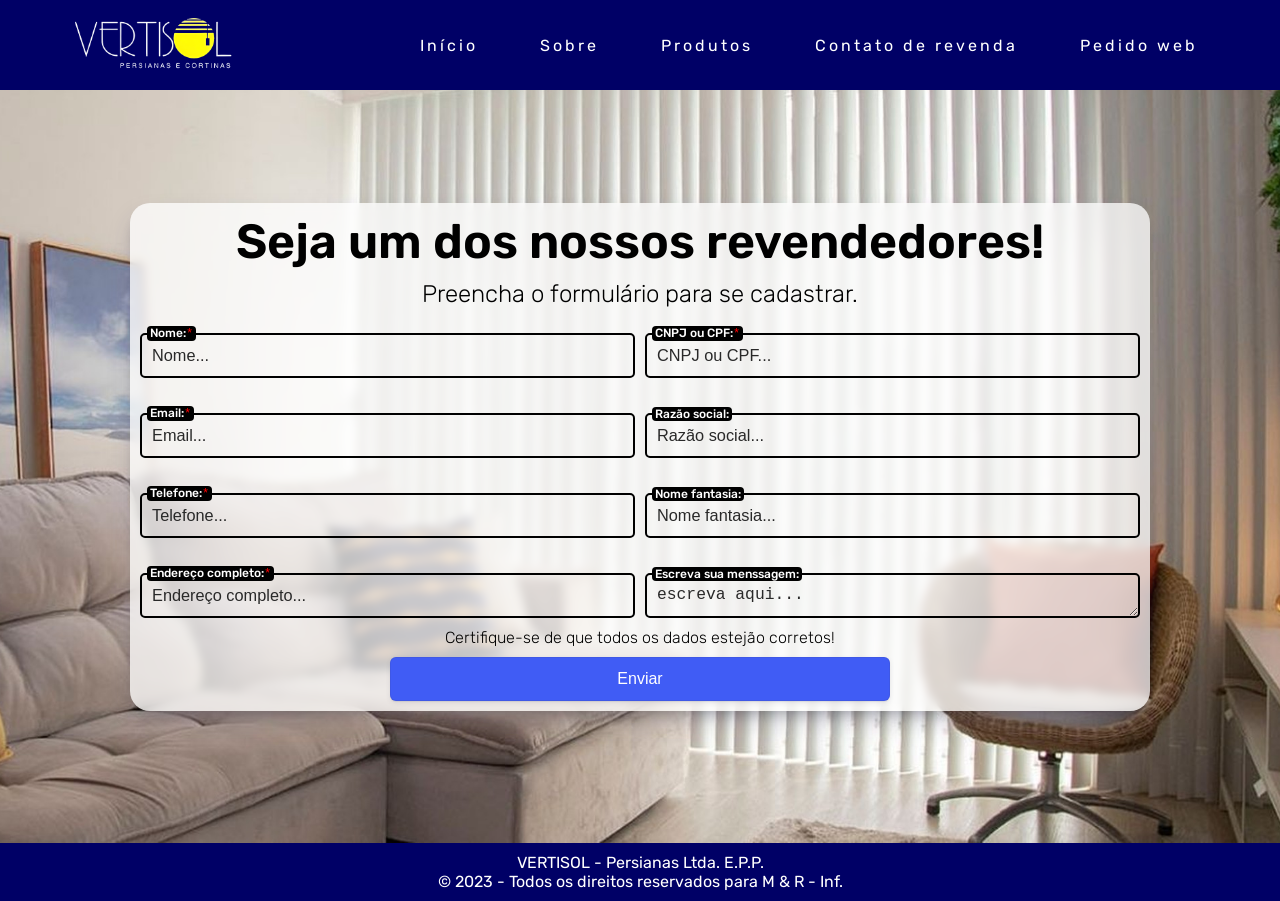
==== assets/paginas/cntt-reved.html @ 6d949884 "5.1.5 logo da nav voltando para a home" ====
<!DOCTYPE html>
<html lang="pt-br">
<head>
    <meta charset="UTF-8">
    <meta name="viewport" content="width=device-width, initial-scale=1.0">
    <meta name="description" content="site de revenda de corinas e percianas">
    <meta name="keywords" content="cortinas, percianas, tela mosqueteiras">
    <title>Vertisol Persianas e Cortinas.</title>
    <link rel="shortcut icon" href="../../imagens.vt/logo-vertisol.icon.png" type="image/x-icon">
    <link rel="stylesheet" href="https://cdn.positus.global/production/resources/robbu/whatsapp-button/whatsapp-button.css">
    <link rel="stylesheet" href="../CSS-e-JS/style.css">
</head>
<body>
  <header>
      <nav>
        <a class="logo" href="../../index.html"><img src="../../imagens.vt/logo-vertisol(250px).png" alt="Logo"></a>
        <div class="mobile-menu">
          <div class="line1"></div>
          <div class="line2"></div>
          <div class="line3"></div>
        </div>
        <ul class="nav-list">
          <li><a href="../../index.html">Início</a></li>
          <li><a href="sobre.html">Sobre</a></li>
          <li><a href="produtos.html">Produtos</a></li>
          <li><a href="#">Contato de revenda</a></li>
          <li><a href="http://pedidoweb.mrinf.com.br" target="_blank">Pedido web</a></li>
        </ul>
      </nav>
  </header>
  <main id="main-bg-cntt-reved">
    <div class="card-cntt-reved">
      <h3 class="h3-form-cntt-reved">Seja um dos nossos revendedores!</h3>
      <p class="p-cntt-reved1">Preencha o formulário para se cadastrar.</p>
      <form class="form-cntt-reved-direita">
        <div class="coolinput-cntt-reved">
          <label for="input" class="text-cntt-reved">Nome:<samp class="asteristico-obrigatorio">*</samp></label>
          <input type="text" placeholder="Nome..." name="input" class="input-form-cntt-reved" required>
        </div>
        <div class="coolinput-cntt-reved">
          <label for="input" class="text-cntt-reved">Email:<samp class="asteristico-obrigatorio">*</samp></label>
          <input type="email" placeholder="Email..." name="input" class="input-form-cntt-reved" required>
        </div>
        <div class="coolinput-cntt-reved">
          <label for="telefoneInput" class="text-cntt-reved">Telefone:<samp class="asteristico-obrigatorio">*</samp></label>
          <input type="tel" placeholder="Telefone..." name="input" class="input-form-cntt-reved" required id="telefoneInput" oninput="formatarTelefone(this)">
        </div>
        <div class="coolinput-cntt-reved">
          <label for="input" class="text-cntt-reved">Endereço completo:<samp class="asteristico-obrigatorio">*</samp></label>
          <input type="text" placeholder="Endereço completo..." name="input" class="input-form-cntt-reved" required>
        </div>
      </form>
      <form class="form-cntt-reved-esquerda">
        <div class="coolinput-cntt-reved">
          <label for="cnpjCpfInput" class="text-cntt-reved">CNPJ ou CPF:<samp class="asteristico-obrigatorio">*</samp></label>
          <input type="text" placeholder="CNPJ ou CPF..." name="input" class="input-form-cntt-reved" required id="cnpjCpfInput" oninput="formatarCnpjCpf(this)">
        </div>
        <div class="coolinput-cntt-reved">
          <label for="input" class="text-cntt-reved">Razão social:</label>
          <input type="text" placeholder="Razão social..." name="input" class="input-form-cntt-reved">
        </div>
        <div class="coolinput-cntt-reved">
          <label for="input" class="text-cntt-reved">Nome fantasia:</label>
          <input type="text" placeholder="Nome fantasia..." name="input" class="input-form-cntt-reved">
        </div>
        <div class="coolinput-cntt-reved">
          <label for="input" class="text-cntt-reved">Escreva sua menssagem:</label>
          <textarea name="textarea" id="input-textarea-form-contato" class="input-textarea-form-cntt-reved" placeholder="escreva aqui..."></textarea>
        </div>
      </form>
      <p id="chamada-de-atencao" class="p-cntt-reved2">Certifique-se de que todos os dados estejão corretos! </p>
      <button class="btn-form-cntt-reved" type="submit">Enviar</button>
    </div>
  </main>
  <footer>
      <section class="informaçoes">
      <p>
          VERTISOL - Persianas Ltda. E.P.P.<br>
          © 2023 - Todos os direitos reservados para M & R - Inf.
      </p>
      </section>
  </footer>

  <script src="../CSS-e-JS/cntt-reved.js"></script>
  <script src="../CSS-e-JS/script-geral.js"></script>
</body>
</html>
---- assets/CSS-e-JS/style.css ----
@import url('https://fonts.googleapis.com/css2?family=Rubik:ital,wght@0,300;0,400;0,500;0,600;0,700;0,800;0,900;1,300;1,400;1,500;1,600;1,700;1,800;1,900&display=swap');

:root{
    --cor-ptincipal: #000066;
    --cor-subcor: #0000bd;
    --cor-secundaria: #ffff00;
    --cor-branco: #ffffff;
    --cor-preto: #000000;

    --box-shadow1: #64646f33 0px 7px 29px 0px;
    --box-shadow2: #32325d40 0px 13px 27px -5px, #0000004d 0px 8px 16px -8px;
    --box-shadow3: #00000030 0px 10px 20px, #0000003b 0px 6px 6px;

    --font-principal: 'Rubik', sans-serif;
}

*{
    margin: 0;
    padding: 0;
}

body{
    font-family: var(--font-principal);
    background-color: #f0f0f0;
}

input[type=number]::-webkit-inner-spin-button, input[type=number]::-webkit-outer-spin-button {
    -webkit-appearance: none;
}

.asteristico-obrigatorio{
    color: red;
    font-size: 0.75rem;
}

main{
    width: 100%;
    box-sizing: border-box;
}

header{
 position: fixed;
 top:0;
 z-index: 3;
 width: 100%;
 
}

.nav-list>li>a {
color: var(--cor-branco);
text-decoration: none;
transition: 0.3s;
padding: 15px;
}

.nav-list>li>a:hover {
opacity: 0.7;
text-decoration: underline;
}

.logo>img {
 width: 170px;
}

nav {
display: flex;
justify-content: space-around;
align-items: center;
background: var(--cor-ptincipal);
height: 10vh;
}

.nav-list {
list-style: none;
display: flex;
}

.nav-list li {
letter-spacing: 3px;
margin-left: 32px;
text-align: center;
}

.mobile-menu {
display: none;
cursor: pointer;
}

.mobile-menu div {
width: 32px;
height: 2px;
background: var(--cor-branco);
margin: 8px;
transition: 0.3s;
}

/*index-inicio*/

.slider {
    position: relative;
    width: 100%;
    height: 100vh;
    overflow: hidden;
}

.slide {
    position: absolute;
    top: 0;
    left: 0;
    width: 100%;
    height: 100%;
    display: none;
    animation: fade 1s ease-in-out;
}

.slide img {
    width: 100%;
    height: 100%;
    object-fit: cover;
}

.title {
    position: absolute;
    top: 50%;
    left: 50%;
    transform: translate(-50%, -50%);
    color: var(--cor-branco);
    font-size: 36px; /* Altere o valor para ajustar o tamanho dos títulos */
    font-weight: 400;
    text-align: center;
    text-shadow: 1px 2px 6px rgba(0, 0, 0, 0.89);
    opacity: 0;
    animation: fade 1s ease-in-out forwards;
    animation-delay: 0.5s;
}

@keyframes fade {
    0% {
        opacity: 0;
    }
    100% {
        opacity: 1;
    }
}

.prev, .next {
    position: absolute;
    top: 50%;
    transform: translateY(-50%);
    background: transparent;
    border: none;
    color: var(--cor-branco);
    font-size: 24px;
    cursor: pointer;
    z-index: 2;
}

.prev {
    left: 20px;
}

.next {
    right: 20px;
}


.quem-nos-somos{
    padding: 40px;
}

.quem-nos-somos>h1{
    text-align: center;
    color: var(--cor-ptincipal);
    font-size: 2rem;
    margin-bottom: 20px;
}

.quem-nos-somos>hr{
    text-align: center;
    width: 200px;
    margin: auto;
    border: 2px solid var(--cor-secundaria) ;
    margin-bottom: 20px;
}

.quem-nos-somos>p{
    max-width: 800px;
    margin: auto;
    text-align: center;
    font-size: 1.2em;
    line-height: 1.5em;
}

.seção-nossos-trabalhos{
    background-image: linear-gradient(45deg ,var(--cor-subcor) ,var(--cor-ptincipal));
    padding: 40px;
}

.seção-nossos-trabalhos>h1{
    text-align: center;
    color: var(--cor-secundaria);
    font-size: 2rem;
    margin-bottom: 20px;
}

.seção-nossos-trabalhos>hr{
    width: 200px;
    margin: auto;
    border: 2px solid var(--cor-branco);
    margin-bottom: 20px;
}

.nossos-trabalhos{  
    margin: auto;
    display: grid;
    grid-template-columns: 1fr 1fr 1fr;
    grid-template-rows: repeat(2, auto);
    gap: 20px;
    grid-auto-flow: row;
    grid-template-areas:
      "img1 img2 img3"
      "img4 img5 img6";
  }
  
  .img1 { grid-area: img1; }
  
  .img2 { grid-area: img2; }
  
  .img3 { grid-area: img3; }
  
  .img4 { grid-area: img4; }
  
  .img5 { grid-area: img5; }
  
  .img6 { grid-area: img6; }
  
.nossos-trabalhos>div>img{
    width: 100%;
    border-radius: 20px;
    box-shadow: var(--box-shadow2)
}

.chamando-para-ser-revendedor{
    background-color: #dddddd;
    display: flex;
    padding: 40px;
    justify-content: space-between;
}

.div-chamando-para-ser-revendedor{
    margin-bottom: 20px;
}

.div-chamando-para-ser-revendedor>h2{
    font-size: 2.5rem;
}

.div-chamando-para-ser-revendedor>p{
    font-size: 1.3rem;
}

.chamando-para-ser-revendedor>a{
    text-align: center;
    background-image: linear-gradient(to top, var(--cor-ptincipal), var(--cor-subcor));
    color: var(--cor-branco);
    text-decoration: none;
    padding: 20px 30px;
    border-radius: 10px;
    font-size: 1.2rem;
    margin: auto;
    width: 180px;
    box-shadow: var(--box-shadow2);
    transition: all 0.8s ease-out;
}

.chamando-para-ser-revendedor>a:hover{
    background-image: linear-gradient(to top,var(--cor-subcor), var(--cor-subcor));
    box-shadow: 0 0 50px 10px #48abe0;
    transform: scale(1.05);
}

.depoimentos-clientes{
    padding: 40px;
}

.depoimentos-clientes>h1{
    text-align: center;
    color: var(--cor-ptincipal);
    font-size: 2rem;
    margin-bottom: 20px;
}

.depoimentos-clientes>hr{
    text-align: center;
    width: 200px;
    margin: auto;
    border: 2px solid var(--cor-secundaria) ;
    margin-bottom: 20px;
}

.depoimentos{
    display: flex;
    flex-wrap: wrap;
    justify-content: space-around;
    align-items: center;

}

.card-depoimentos{
    max-width: 600px;
    height: 300px;
    padding: 20px;
    display: flex;
    flex-direction: column;
    align-items: center;
    justify-content: center;
    border-radius: 20px;
    box-shadow: var(--box-shadow3);
    position: relative;
    margin: 20px 10px;
    background-color: var(--cor-branco);
    color: var(--cor-preto);
}

.img-perfil{
    width: 20%;
    margin-bottom: 20px;
    border-radius: 50%;
}

.aspas-baixo{
    display: block;
    width: 80px;
    position: absolute;
    top: 70px;
    left: 60px;
}

.aspas-cima{
    display: block;
    width: 80px;
    position: absolute;
    bottom: 30px;
    right: 60px;
}

.card-depoimentos>p{
    text-align: justify;
    max-width: 70%;
    margin-bottom: 20px;
}


.card-depoimentos>h5{
    font-size: 1.5rem;
}

.entre-em-contato{
    background-color: #dddddd;
    padding: 40px;
    box-sizing: border-box;
}

.entre-em-contato>h3{
 color: var(--cor-preto);
 font-size: 2.5rem;
 margin-bottom: 5px;
 font-weight: 700;
}
.entre-em-contato>p{
    font-size: 1.3rem;
    margin-bottom: 10px;
}

.form-card-contato-conteiner{  
    display: grid;
    grid-template-columns: 1fr 2fr;
    grid-template-rows: auto;
    gap: 2px 10px;
    grid-auto-flow: row;
    grid-template-areas:
      "formulario-de-contato aside-cards-contatos";
}
  
  .formulario-de-contato { grid-area: formulario-de-contato; }
  
  .aside-cards-contatos { grid-area: aside-cards-contatos; }
  
.coolinput {
    display: flex;
    flex-direction: column;
    width: 100%;
    max-width: 500px;

}

.text {
    font-size: 0.75rem;
    color: var(--cor-preto);
    font-weight: 700;
    position: relative;
    top: 0.5rem;
    margin: 0 0 0 7px;
    padding: 0 3px;
    background: #dddddd;
    width: fit-content;
}

.input-form-contato {
    padding: 10px;
    font-size: 0.75rem;
    border: 2px solid var(--cor-preto);
    border-radius: 5px;
    background: transparent;
    font-size: 1.09rem;
    outline: none;
}

.input-form-contato::placeholder{
    color: rgb(41, 41, 41);
    font-size: 1.02rem;
}

.input-textarea-form-contato{
    padding: 10px;
    font-size: 0.75rem;
    border: 2px solid var(--cor-preto);
    border-radius: 5px;
    background: transparent;
    font-size: 1.09rem;
    resize: vertical;
    min-height: 100px;
    outline: none;
    
}

.input-textarea-form-contato::placeholder{
    color: rgb(41, 41, 41);
    font-size: 1.02rem;
}

@media screen and (max-width: 1381px) {
    .input-textarea-form-contato{
        min-height: 280px;
    }
}

.btn-form-contato{
    background-color: #405cf5;
    border-radius: 6px;
    box-shadow: rgba(50, 50, 93, .1) 0 0 0 1px inset,rgba(50, 50, 93, .1) 0 2px 5px 0,rgba(0, 0, 0, .07) 0 1px 1px 0;
    box-sizing: border-box;
    color: #fff;
    cursor: pointer;
    font-size: 100%;
    height: 44px;
    outline: none;
    text-align: center;
    padding: 0px 20px;
    margin-top: 10px;
    width: 100%;
    max-width: 500px;
    border: none;
}

.btn-form-contato:hover {
    box-shadow: rgba(50, 50, 93, .1) 0 0 0 1px inset, rgba(50, 50, 93, .2) 0 6px 15px 0, rgba(0, 0, 0, .1) 0 2px 2px 0, rgba(50, 151, 211, .3) 0 0 0 4px;
    background-color: #384fd0;
}

.aside-cards-contatos{
    display: flex;
    align-items: center;
    justify-content: space-evenly;
    flex-wrap: wrap;
}

.aside-cards-contatos>a{
    color: var(--cor-preto);
    text-decoration: none;
}

.cards-contatos{
    background-color: var(--cor-branco);
    height: 230px;
    border-radius: 20px;
    padding: 20px;
    box-sizing: border-box;
    display: flex;
    flex-direction: column;
    align-items: center;
    width: 273px;
    margin: 5px;
    box-shadow: var(--box-shadow1);
}

.bi-envelope-at, .bi-telephone, .bi-geo-alt{
    font-size: 2.5rem;
    margin: 50px 0px 20px;
}

.cards-contatos>p{
    text-align: center;
}


/*index-fim*/

/*pagina sobre nós-inicio*/

.cabecalho-sobre-nos{
    background-color: var(--cor-subcor);
    width: 100%;
    height: 80px;
    padding-top: 80px;
    text-align: center;
}

.cabecalho-sobre-nos>h2{
    font-size: 2rem;
    color: var(--cor-secundaria);
    margin: 10px 0px;
}

.cabecalho-sobre-nos>hr{
    width: 150px;
    margin: auto;
    border: 2px solid var(--cor-branco);
}

.sec-sobre-nos>img{
    max-width: 70%;
    margin: auto;
    border-radius: 20px;
    box-shadow: var(--box-shadow1);
}

.sec-sobre-nos>div>h3{
    color: var(--cor-ptincipal);
    font-size: 2rem;
    align-items: center;
}

.sec-sobre-nos>div>hr{
    text-align: center;
    width: 200px;
    margin: auto;
    border: 2px solid var(--cor-secundaria);
    margin: 20px;
}

.texs-pag-sobre-nos{
    display: flex;
    flex-direction: column;
    align-items: center;
    justify-content: center;
}

.texs-pag-sobre-nos>p{
    text-align: justify;
    text-indent: 1.5rem;
    line-height: 2rem;
    max-width: 1000px;
}

.sec-sobre-nos {  
    padding: 40px;
    display: grid;
    grid-template-columns: 1fr 1fr;
    grid-template-rows: repeat(3, auto);
    gap: 100px 10px;
    grid-auto-flow: row;
    grid-template-areas:
      "texts-missao imgs-missao"
      "imgs-valores texts-valores"
      "texts-hist-empresa texts-hist-empresa";
  }
  
  .texts-missao { grid-area: texts-missao; }
  
  .imgs-missao { grid-area: imgs-missao; }
  
  .imgs-valores { grid-area: imgs-valores; }
  
  .texts-valores { grid-area: texts-valores; }
  
  .texts-hist-empresa { grid-area: texts-hist-empresa; }
  
/*pagina sobre nós-fim*/

/*pagina produtos-inicio*/

.cabecalho-produtos{
    background-color: transparent;
    width: 100%;
    height: 80px;
    padding-top: 80px;
    text-align: center;
}

.cabecalho-produtos>h2{
    font-size: 2rem;
    color: var(--cor-ptincipal);
    margin: 10px 0px;
}

.cabecalho-produtos>hr{
    width: 150px;
    margin: auto;
    border: 2px solid var(--cor-secundaria);
}

.materiais-produtos{
    box-sizing: border-box; 
    margin-bottom: 100px;
    box-sizing: border-box;
    padding: 0px 40px;
    display: grid;
    grid-template-columns: 1fr 1fr 1fr;
    grid-template-rows: 1fr 1fr 1fr;
    grid-auto-rows: 1fr;
    gap: 70px 10%;
    grid-auto-flow: row;
    grid-template-areas:
      "prod1 prod2 prod3"
      "prod4 prod5 prod6"
      "prod7 prod8 prod9";
  }
  
  .prod1 { grid-area: prod1; }
  
  .prod2 { grid-area: prod2; }
  
  .prod3 { grid-area: prod3; }
  
  .prod4 { grid-area: prod4; }
  
  .prod5 { grid-area: prod5; }
  
  .prod6 { grid-area: prod6; }
  
  .prod7 { grid-area: prod7; }
  
  .prod8 { grid-area: prod8; }
  
  .prod9 { grid-area: prod9; }

  .card-produto{
    text-align: center;
    box-sizing: border-box;
    padding: 10px 5px;
  }

  .card-produto:hover{
    background-color: var(--cor-branco);
    border-radius: 10px;
    box-shadow: var(--box-shadow1);
  }
  
  .card-produto>h3{
    margin-bottom: 5px;
    font-size: 1.2rem;
    font-weight: 500;
  }
  
  .card-produto>img{
    width: 90%;
    border-radius: 20px;
    box-shadow: var(--box-shadow1);
    margin-bottom: 20px;
  }

  .card-produto>p{
    text-align: justify;
    min-height: 190px;
    margin-bottom: 10px;
    line-height: 1.3rem;
    width: 90%;
    margin: auto;
  }

  .btn-vermais-produtos{
    text-decoration: none;
    color: var(--cor-branco);
    background-color: var(--cor-ptincipal);
    padding: 10px;
    border-radius: 99px;
    border: 3px solid var(--cor-ptincipal);
    display: block;
    max-width: 200px;
    margin:  10px auto 0px;
    font-weight: 700;
  }

  .btn-vermais-produtos:hover{
    background-color: transparent;
    color: var(--cor-ptincipal);
  }
  


/*pagina produtos-fim*/

/*pagina contato para revenda-inicio*/

#main-bg-cntt-reved{
    background-color: var(--cor-subcor);
    min-height: 93.7vh;
    display: flex;
    align-items: center;
    justify-content: center;
    padding: 71px 0px 0px;
    background-image: url(../../imagens.vt/fundo-para-conato-de-revenda.jpeg);
    background-size: cover;
    background-repeat: no-repeat;
    background-position: center center;
}

.card-cntt-reved {
    width: 100%;
    max-width: 1000px;
    border-radius: 20px;
    padding: 10px;
    box-shadow: var(--box-shadow2);
    background-color: #ffffffbf;
    backdrop-filter: blur( 5px );
    margin: 40px 10px;
    
    display: grid; 
    grid-auto-rows: 1fr; 
    grid-template-columns: 1fr 1fr; 
    grid-template-rows: repeat(5, auto); 
    gap: 10px 10px; 
    grid-template-areas: 
      "h3-form-cntt-reved h3-form-cntt-reved"
      "p-cntt-reved1 p-cntt-reved1"
      "form-cntt-reved-direita form-cntt-reved-esquerda"
      "p-cntt-reved2 p-cntt-reved2"
      "btn-form-cntt-reved btn-form-cntt-reved"; 
  }
  .h3-form-cntt-reved { grid-area: h3-form-cntt-reved; }
  .p-cntt-reved1 { grid-area: p-cntt-reved1; }
  .form-cntt-reved-direita { grid-area: form-cntt-reved-direita; }
  .form-cntt-reved-esquerda { grid-area: form-cntt-reved-esquerda; }
  .p-cntt-reved2 { grid-area: p-cntt-reved2; }
  .btn-form-cntt-reved { grid-area: btn-form-cntt-reved; }

.card-cntt-reved>h3{
    font-size: 3rem;
    font-weight: 600;
    text-align: center;
    
}

.card-cntt-reved>p{
    text-align: center;
    font-size: 1.5rem;
    font-weight: 300;
}

#chamada-de-atencao{
    font-size: 1rem;
}



.form-cntt-reved-direita, .form-cntt-reved-esquerda{
    width: 100%;
    min-width: 320px;
    height: 300px;
    display: flex;
    flex-direction: column;
    justify-content: space-between;
}

.coolinput-cntt-reved{
    display: flex;
    flex-direction: column;
    width: 100%;
}

.text-cntt-reved {
    font-size: 0.75rem;
    color: var(--cor-branco);
    font-weight: 500;
    position: relative;
    top: 0.5rem;
    margin: 0 0 0 7px;
    padding: 0 3px;
    width: fit-content;
    border-radius: 4px;
    background-color: var(--cor-preto);
}

.input-form-cntt-reved {
    padding: 10px;
    font-size: 0.75rem;
    border: 2px solid var(--cor-preto);
    border-radius: 5px;
    background: transparent;
    font-size: 1.09rem;
    outline: none;
}

.input-form-cntt-reved::placeholder{
    color: rgb(41, 41, 41);
    font-size: 1.02rem;
}

.input-textarea-form-cntt-reved{
    padding: 10px;
    font-size: 0.75rem;
    border: 2px solid var(--cor-preto);
    border-radius: 5px;
    background: transparent;
    font-size: 1.09rem;
    resize: vertical;
    min-height: 20.80px;
    max-height: 20.80px;
    outline: none;
    
}

.input-textarea-form-cntt-reved::placeholder{
    color: rgb(41, 41, 41);
    font-size: 1.02rem;
    font-family: 'Courier New', Courier, monospace;
}

.btn-form-cntt-reved{
    background-color: #405cf5;
    border-radius: 6px;
    box-shadow: rgba(50, 50, 93, .1) 0 0 0 1px inset,rgba(50, 50, 93, .1) 0 2px 5px 0,rgba(0, 0, 0, .07) 0 1px 1px 0;
    box-sizing: border-box;
    color: #fff;
    cursor: pointer;
    font-size: 100%;
    height: 44px;
    outline: none;
    text-align: center;
    width: 100%;
    max-width: 500px;
    border: none;
    margin: auto;
}

.btn-form-cntt-reved:hover {
    box-shadow: rgba(50, 50, 93, .1) 0 0 0 1px inset, rgba(50, 50, 93, .2) 0 6px 15px 0, rgba(0, 0, 0, .1) 0 2px 2px 0, rgba(50, 151, 211, .3) 0 0 0 4px;
    background-color: #384fd0;
}

/*pagina contato para revenda-fim*/

/*pagina de informações dos produtos-inicio*/

.fotosGaleria{
    width: 100%;
    height: 250px;
    background-color: transparent;
    transition: all .3s ease;
    cursor: pointer;
    border-radius: 5px;
    box-shadow: var(--box-shadow3);
    overflow: hidden;
    display: flex;
    align-items: center;
    justify-content: center;
}

.imgGaleria{
    height: 100%;
    width: 100%;

}

.fotosGaleria:hover{
    transform: scale(1.05);
}

.galeria { 
    box-sizing: border-box;
    padding: 50px;
    margin-top:80px; 
    width: 100%;

    place-items: center;

    display: grid;
    grid-template-columns: 1fr 1fr 1fr;
    grid-template-rows: 1fr 1fr;
    gap: 20px;
    grid-auto-flow: row;
    grid-template-areas:
      "foto1galeria foto2galeria foto3galeria"
      "foto4galeria foto5galeria foto6galeria";
  }
  
  .foto1galeria { 
    grid-area: foto1galeria;
    }
  
  .foto2galeria { 
    grid-area: foto2galeria; 
    }
  
  .foto3galeria { 
    grid-area: foto3galeria;
    }
  
  .foto4galeria { 
    grid-area: foto4galeria; 
    }
  
  .foto5galeria { 
    grid-area: foto5galeria;
    }
  
  .foto6galeria { 
    grid-area: foto6galeria; 
    }
  


  .infoProdutos{
    width: 100%;
    box-sizing: border-box;
    padding: 0px 50px 50px 50px;
  }

  .infoProdutos>h2{
    text-align: center;
    font-size: 2rem;
    color: var(--cor-ptincipal);
    margin: 10px 0px;
  }

  .infoProdutos>hr{
    margin: 20px auto 20px;
    width: 150px;
    border: 2px solid var(--cor-secundaria);
  }

  .infoProdutos>p{
    text-align: justify;
  }

  .modal {
    display: none;
    position: fixed;
    box-sizing: border-box;
    padding: 130px 30px;
    z-index: 1;
    top: 0;
    left: 0;
    width: 100%;
    height: 100%;
    background-color: rgba(0, 0, 0, 0.9);
    align-items: center;
    justify-content: center;
}

.modal-content {
    max-width: 100%;
    max-height: 100%;
    margin: 0px auto;
    display: block;
}

.close {
    position: absolute;
    top: 100px;
    right: 20px;
    font-size: 30px;
    color: #fff;
    cursor: pointer;
}

/*pagina de informações dos produtos-fim*/

footer{
    width: 100%;
    background-color: var(--cor-ptincipal);
    padding: 10px;
    box-sizing: border-box;

}

.informaçoes>p{
    text-align: center;
    color: var(--cor-branco);
}

.informaçoes>p>a{
    color: var(--cor-branco);
    text-decoration: none;
}

.informaçoes>p>a:hover{
    text-decoration: underline;
}

.rwb-tooltip{
    background-color: var(--cor-branco);
}

.btn-zap{
    opacity: .5;
}

.btn-zap:hover{
    opacity: 1;
}


@media screen and (max-width: 1090px) {
    
    
    body {
        overflow-x: hidden;
    }
    .nav-list {
        position: absolute;
        top: 8vh;
        right: 0;
        width: 50vw;
        height: 92vh;
        background: #000066d4;
        flex-direction: column;
        align-items: center;
        transform: translateX(100%);
        transition: transform 0.3s ease-in;
    }

    .nav-list li {
        margin-left: 0;
        margin-bottom: 60px;
        margin-top: 30px;
        opacity: 0;
    }

    .mobile-menu {
        display: block;
    }

    .nav-list.active {
        transform: translateX(0);
    }

    .nossos-trabalhos{  
        grid-template-columns: 1fr 1fr;
        grid-template-rows: repeat(3, auto);
        gap: 15px 15px;
        grid-template-areas:
        "img1 img2" 
        "img3 img4" 
        "img5 img6";
    }

    .sec-sobre-nos>img{
        max-width: 100%;
        margin: auto;
        border-radius: 20px;
    }
    
    .form-card-contato-conteiner{  
        display: grid;
        grid-template-columns: 1fr;
        grid-template-rows: auto;
        gap: 20px 10px;
        grid-auto-flow: row;
        grid-template-areas:
          "formulario-de-contato" 
          "aside-cards-contatos";
      }

      .formulario-de-contato{
        margin: auto;
        width: 100%;
        max-width: 520px;
        display: flex;
        flex-direction: column;
        align-items: center;
        justify-content: center;
      }

      .input-textarea-form-contato{
        min-height: 100px;
    }

}

@media screen and (max-width: 700px) {
    
    .nossos-trabalhos>div>img{
        border-radius: 10px;
    }
    
    .chamando-para-ser-revendedor{
        flex-direction: column;
    }
    
    .aspas-baixo{
        width: 40px;
        top: 30px;
        left: 20px;
    }
    
    .aspas-cima{
        width: 40px;
        bottom: 30px;
        right: 20px;
    }

    .cards-contatos{
        height: auto;
        width: 280px;
        
    }
    
    .bi-envelope-at, .bi-telephone, .bi-geo-alt{
        font-size: 2.5rem;
        margin: 0px 0px 20px;
    }

    .cabecalho-sobre-nos, .cabecalho-produtos{
        padding-top: 90px;
    }

    .sec-sobre-nos {  
        grid-template-columns: 1fr;
        grid-template-rows: repeat(5, auto);
        gap: 50px 0px;
        grid-template-areas:
          "texts-missao" 
          "imgs-missao"
          "texts-valores"
          "imgs-valores"
          "texts-hist-empresa";
    }

    .texs-pag-sobre-nos>p{
        line-height: 1.5rem;
    }

    .materiais-produtos{
        padding: 0px 35px;
        grid-template-columns: 1fr;
        grid-template-rows: repeat(9, auto);
        gap: 70px 10px;
        grid-template-areas:
          "prod1" 
          "prod2" 
          "prod3"
          "prod4" 
          "prod5" 
          "prod6"
          "prod7" 
          "prod8" 
          "prod9";
    }
    
      .card-produto>p{
        width: 100%;
      }
    
    #main-bg-cntt-reved{
        height: fit-content;
    }

    .card-cntt-reved {    
        display: grid; 
        grid-template-columns: 1fr; 
        grid-template-rows: repeat(6, auto); 
        gap: 10px 10px; 
        grid-template-areas: 
          "h3-form-cntt-reved"
          "p-cntt-reved1"
          "form-cntt-reved-direita" 
          "form-cntt-reved-esquerda"
          "p-cntt-reved2"
          "btn-form-cntt-reved"; 
      }
      .form-cntt-reved-esquerda{
        margin-top: 12px;
      }
      .card-cntt-reved>h3{
        font-size: 1.8rem;
        font-weight: 600;
        text-align: center;
        
    }
    
     .card-cntt-reved>p{
        text-align: center;
        font-size: 1rem;
        font-weight: 300;
    }
    
     #chamada-de-atencao{
        font-size: 0.8rem;
    }

    .galeria { 
        box-sizing: border-box;
        padding: 30px;
        margin-top:80px; 
        width: 100%;
        grid-template-columns: 1fr 1fr;
        grid-template-rows: 1fr 1fr 1fr;
        gap: 15px;
        grid-template-areas:
          "foto1galeria foto2galeria"
          "foto3galeria foto4galeria"
          "foto5galeria foto6galeria";
      }

      .fotosGaleria{
        height: 150px;
      }
}   

@keyframes navLinkFade {
    from {
      opacity: 0;
      transform: translateX(50px);
    }
    to {
      opacity: 1;
      transform: translateX(0);
    }
  }
  
  .mobile-menu.active .line1 {
    transform: rotate(-45deg) translate(-8px, 8px);
  }
  
  .mobile-menu.active .line2 {
    opacity: 0;
  }
  
  .mobile-menu.active .line3 {
    transform: rotate(45deg) translate(-5px, -7px);
}
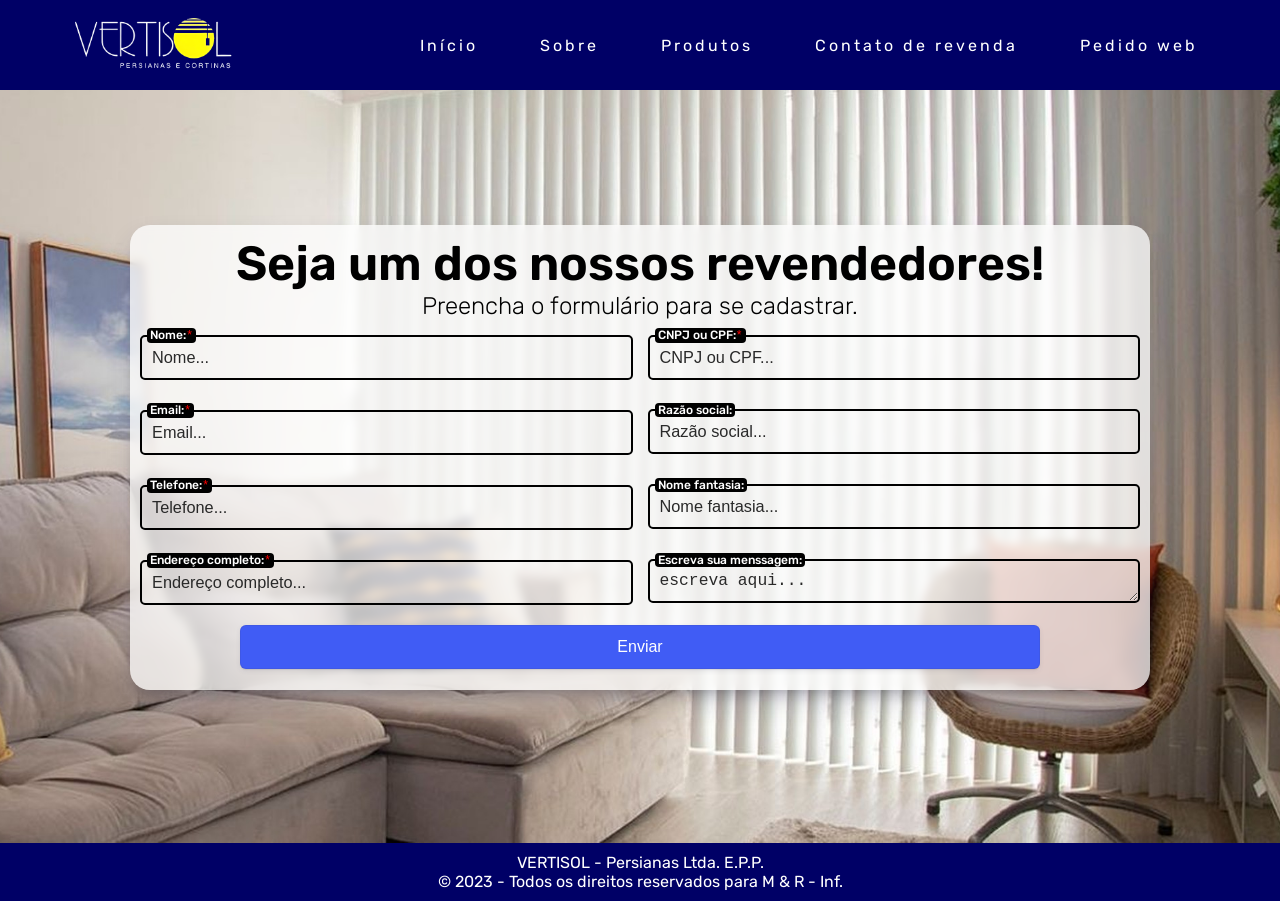
==== commit c499a4d3: "6.0.0" ====
--- a/assets/paginas/cntt-reved.html
+++ b/assets/paginas/cntt-reved.html
@@ -30,46 +30,46 @@
   </header>
   <main id="main-bg-cntt-reved">
     <div class="card-cntt-reved">
-      <h3 class="h3-form-cntt-reved">Seja um dos nossos revendedores!</h3>
-      <p class="p-cntt-reved1">Preencha o formulário para se cadastrar.</p>
-      <form class="form-cntt-reved-direita">
-        <div class="coolinput-cntt-reved">
-          <label for="input" class="text-cntt-reved">Nome:<samp class="asteristico-obrigatorio">*</samp></label>
-          <input type="text" placeholder="Nome..." name="input" class="input-form-cntt-reved" required>
+      <div class="titulo-aviso">
+        <h3 class="h3-form-cntt-reved">Seja um dos nossos revendedores!</h3>
+        <p class="p-cntt-reved1">Preencha o formulário para se cadastrar.</p>
+      </div>
+      <form class="form-cntt-reved">
+        <div class="coolinput-cntt-reved i-nome">
+          <label for="nomeInput" class="text-cntt-reved">Nome:<samp class="asteristico-obrigatorio">*</samp></label>
+          <input type="text" placeholder="Nome..." name="input" class="input-form-cntt-reved" required id="nomeInput">
         </div>
-        <div class="coolinput-cntt-reved">
-          <label for="input" class="text-cntt-reved">Email:<samp class="asteristico-obrigatorio">*</samp></label>
-          <input type="email" placeholder="Email..." name="input" class="input-form-cntt-reved" required>
+        <div class="coolinput-cntt-reved i-email">
+          <label for="emailInput" class="text-cntt-reved">Email:<samp class="asteristico-obrigatorio">*</samp></label>
+          <input type="email" placeholder="Email..." name="input" class="input-form-cntt-reved" required id="emailInput">
         </div>
-        <div class="coolinput-cntt-reved">
+        <div class="coolinput-cntt-reved i-telefone">
           <label for="telefoneInput" class="text-cntt-reved">Telefone:<samp class="asteristico-obrigatorio">*</samp></label>
           <input type="tel" placeholder="Telefone..." name="input" class="input-form-cntt-reved" required id="telefoneInput" oninput="formatarTelefone(this)">
         </div>
-        <div class="coolinput-cntt-reved">
-          <label for="input" class="text-cntt-reved">Endereço completo:<samp class="asteristico-obrigatorio">*</samp></label>
-          <input type="text" placeholder="Endereço completo..." name="input" class="input-form-cntt-reved" required>
+        <div class="coolinput-cntt-reved i-endereco">
+          <label for="enderecoInput" class="text-cntt-reved">Endereço completo:<samp class="asteristico-obrigatorio">*</samp></label>
+          <input type="text" placeholder="Endereço completo..." name="input" class="input-form-cntt-reved" required id="enderecoInput">
         </div>
-      </form>
-      <form class="form-cntt-reved-esquerda">
-        <div class="coolinput-cntt-reved">
+        
+        <div class="coolinput-cntt-reved i-cpf">
           <label for="cnpjCpfInput" class="text-cntt-reved">CNPJ ou CPF:<samp class="asteristico-obrigatorio">*</samp></label>
           <input type="text" placeholder="CNPJ ou CPF..." name="input" class="input-form-cntt-reved" required id="cnpjCpfInput" oninput="formatarCnpjCpf(this)">
         </div>
-        <div class="coolinput-cntt-reved">
-          <label for="input" class="text-cntt-reved">Razão social:</label>
-          <input type="text" placeholder="Razão social..." name="input" class="input-form-cntt-reved">
+        <div class="coolinput-cntt-reved i-razao">
+          <label for="razaoInput" class="text-cntt-reved">Razão social:</label>
+          <input type="text" placeholder="Razão social..." name="input" class="input-form-cntt-reved" id="razaoInput">
         </div>
-        <div class="coolinput-cntt-reved">
-          <label for="input" class="text-cntt-reved">Nome fantasia:</label>
-          <input type="text" placeholder="Nome fantasia..." name="input" class="input-form-cntt-reved">
+        <div class="coolinput-cntt-reved i-fantasia">
+          <label for="nomeFantasiaInput" class="text-cntt-reved">Nome fantasia:</label>
+          <input type="text" placeholder="Nome fantasia..." name="input" class="input-form-cntt-reved" id="nomeFantasiaInput">
         </div>
-        <div class="coolinput-cntt-reved">
-          <label for="input" class="text-cntt-reved">Escreva sua menssagem:</label>
-          <textarea name="textarea" id="input-textarea-form-contato" class="input-textarea-form-cntt-reved" placeholder="escreva aqui..."></textarea>
+        <div class="coolinput-cntt-reved i-menssagem">
+          <label for="input-textarea-form-contato-reved" class="text-cntt-reved">Escreva sua menssagem:</label>
+          <textarea name="textarea" id="input-textarea-form-contato-reved" class="input-textarea-form-cntt-reved" placeholder="escreva aqui..."></textarea>
         </div>
+        <button class="btn-form-cntt-reved" type="submit">Enviar</button>
       </form>
-      <p id="chamada-de-atencao" class="p-cntt-reved2">Certifique-se de que todos os dados estejão corretos! </p>
-      <button class="btn-form-cntt-reved" type="submit">Enviar</button>
     </div>
   </main>
   <footer>
--- a/assets/CSS-e-JS/style.css
+++ b/assets/CSS-e-JS/style.css
@@ -649,6 +649,7 @@
     text-align: center;
     box-sizing: border-box;
     padding: 10px 5px;
+    transition: all ease .3s;
   }
 
   .card-produto:hover{
@@ -706,6 +707,7 @@
 #main-bg-cntt-reved{
     background-color: var(--cor-subcor);
     min-height: 93.7vh;
+    width: 100%;
     display: flex;
     align-items: center;
     justify-content: center;
@@ -726,33 +728,18 @@
     backdrop-filter: blur( 5px );
     margin: 40px 10px;
     
-    display: grid; 
-    grid-auto-rows: 1fr; 
-    grid-template-columns: 1fr 1fr; 
-    grid-template-rows: repeat(5, auto); 
-    gap: 10px 10px; 
-    grid-template-areas: 
-      "h3-form-cntt-reved h3-form-cntt-reved"
-      "p-cntt-reved1 p-cntt-reved1"
-      "form-cntt-reved-direita form-cntt-reved-esquerda"
-      "p-cntt-reved2 p-cntt-reved2"
-      "btn-form-cntt-reved btn-form-cntt-reved"; 
-  }
-  .h3-form-cntt-reved { grid-area: h3-form-cntt-reved; }
-  .p-cntt-reved1 { grid-area: p-cntt-reved1; }
-  .form-cntt-reved-direita { grid-area: form-cntt-reved-direita; }
-  .form-cntt-reved-esquerda { grid-area: form-cntt-reved-esquerda; }
-  .p-cntt-reved2 { grid-area: p-cntt-reved2; }
-  .btn-form-cntt-reved { grid-area: btn-form-cntt-reved; }
-
-.card-cntt-reved>h3{
+   display: flex;
+   flex-direction: column;
+}
+
+.card-cntt-reved h3{
     font-size: 3rem;
     font-weight: 600;
     text-align: center;
     
 }
 
-.card-cntt-reved>p{
+.card-cntt-reved p{
     text-align: center;
     font-size: 1.5rem;
     font-weight: 300;
@@ -764,14 +751,30 @@
 
 
 
-.form-cntt-reved-direita, .form-cntt-reved-esquerda{
+.form-cntt-reved{
     width: 100%;
     min-width: 320px;
-    height: 300px;
     display: flex;
-    flex-direction: column;
-    justify-content: space-between;
-}
+    display: grid; 
+    grid-template-columns: 1fr 1fr; 
+    grid-template-rows: 1fr 1fr 1fr 1fr 1fr; 
+    gap: 15px 15px; 
+    grid-template-areas: 
+      "i-nome i-cpf"
+      "i-email i-razao"
+      "i-telefone i-fantasia"
+      "i-endereco i-menssagem"
+      "btn-form-cntt-reved btn-form-cntt-reved"; 
+}
+.i-nome { grid-area: i-nome; }
+.i-cpf { grid-area: i-cpf; }
+.btn-form-cntt-reved { grid-area: btn-form-cntt-reved; }
+.i-email { grid-area: i-email; }
+.i-razao { grid-area: i-razao; }
+.i-telefone { grid-area: i-telefone; }
+.i-fantasia { grid-area: i-fantasia; }
+.i-endereco { grid-area: i-endereco; }
+.i-menssagem { grid-area: i-menssagem; }
 
 .coolinput-cntt-reved{
     display: flex;
@@ -827,10 +830,15 @@
     font-family: 'Courier New', Courier, monospace;
 }
 
-.btn-form-cntt-reved{
+.chamada-btn{
+    display: flex;
+    flex-direction: column;
+}
+
+.btn-form-cntt-reved {
     background-color: #405cf5;
     border-radius: 6px;
-    box-shadow: rgba(50, 50, 93, .1) 0 0 0 1px inset,rgba(50, 50, 93, .1) 0 2px 5px 0,rgba(0, 0, 0, .07) 0 1px 1px 0;
+    box-shadow: rgba(50, 50, 93, .1) 0 0 0 1px inset, rgba(50, 50, 93, .1) 0 2px 5px 0, rgba(0, 0, 0, .07) 0 1px 1px 0;
     box-sizing: border-box;
     color: #fff;
     cursor: pointer;
@@ -839,10 +847,11 @@
     outline: none;
     text-align: center;
     width: 100%;
-    max-width: 500px;
+    max-width: 800px; /* Você pode ajustar esse valor conforme necessário */
     border: none;
-    margin: auto;
-}
+    margin: 5px auto 0px; /* Remova a margem superior */
+  }
+  
 
 .btn-form-cntt-reved:hover {
     box-shadow: rgba(50, 50, 93, .1) 0 0 0 1px inset, rgba(50, 50, 93, .2) 0 6px 15px 0, rgba(0, 0, 0, .1) 0 2px 2px 0, rgba(50, 151, 211, .3) 0 0 0 4px;
@@ -973,6 +982,35 @@
     font-size: 30px;
     color: #fff;
     cursor: pointer;
+}
+
+.divisoria{
+    margin: auto;
+    width: 100%;
+    max-width: 800px;
+    border: 2px dotted var(--cor-subcor);
+}
+
+.btnVoltarProdutos{
+    position: fixed;
+    z-index: 3;
+    background-color: #ca1414;
+    text-decoration: none;
+    padding: 5px;
+    cursor: pointer;
+    top: 32px;
+    right: 8px;
+    border-radius: 10px;
+    width: 32px;
+    height: 20px;
+    display: flex;
+    align-items: center;
+    justify-content: center;
+}
+
+.btnVoltarProdutos>i {
+    color: #ffffff;
+    font-size: 1.3rem;
 }
 
 /*pagina de informações dos produtos-fim*/
@@ -1167,19 +1205,25 @@
         height: fit-content;
     }
 
-    .card-cntt-reved {    
+    .form-cntt-reved{
+        width: 100%;
+        min-width: 320px;
+        display: flex;
         display: grid; 
         grid-template-columns: 1fr; 
-        grid-template-rows: repeat(6, auto); 
-        gap: 10px 10px; 
+        grid-template-rows: repeat(9, 1fr); 
+        gap: 15px; 
         grid-template-areas: 
-          "h3-form-cntt-reved"
-          "p-cntt-reved1"
-          "form-cntt-reved-direita" 
-          "form-cntt-reved-esquerda"
-          "p-cntt-reved2"
+          "i-nome" 
+          "i-cpf"
+          "i-email" 
+          "i-razao"
+          "i-telefone" 
+          "i-fantasia"
+          "i-endereco"
+          "i-menssagem"
           "btn-form-cntt-reved"; 
-      }
+    }
       .form-cntt-reved-esquerda{
         margin-top: 12px;
       }
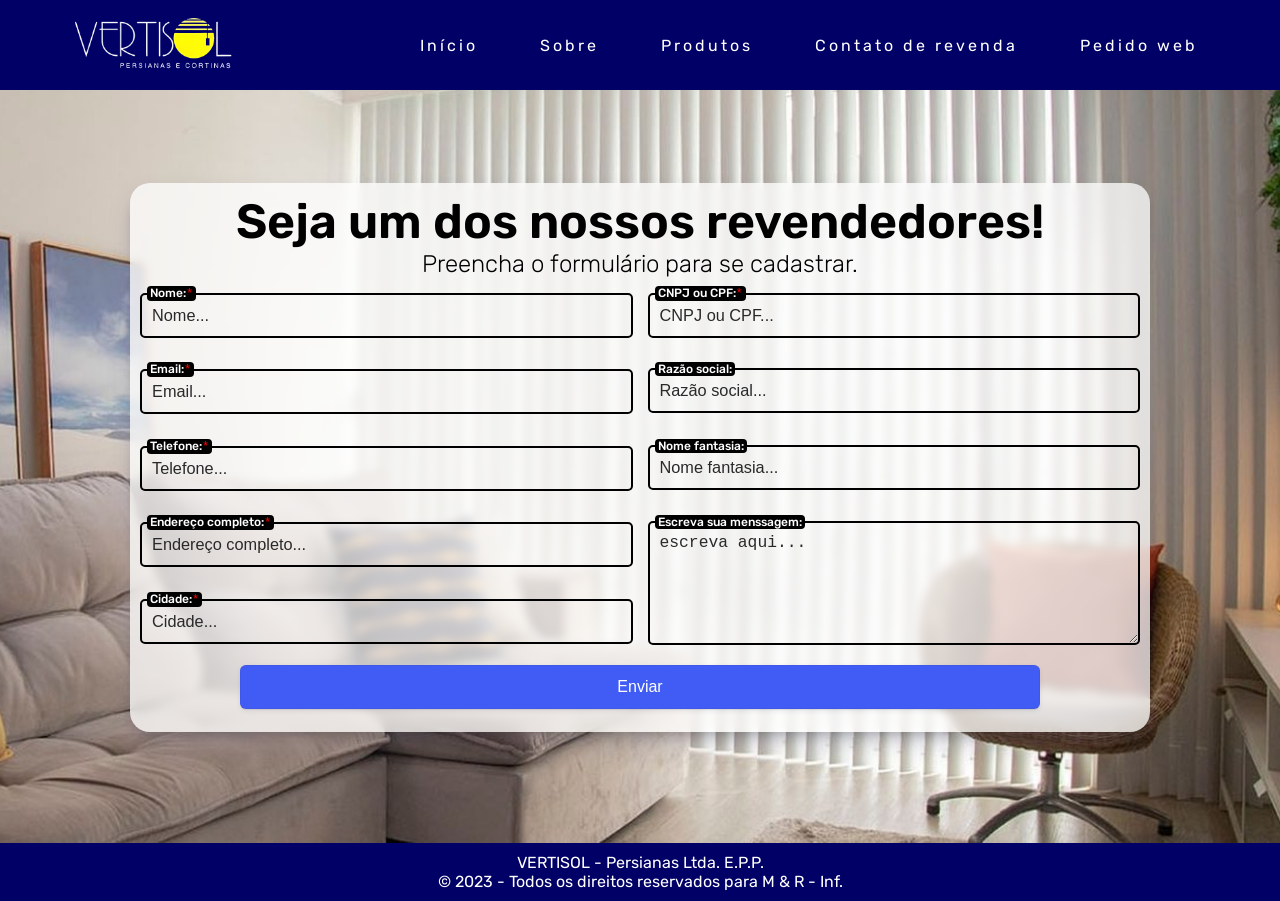
==== commit f2afa2cc: "6.2.2" ====
--- a/assets/paginas/cntt-reved.html
+++ b/assets/paginas/cntt-reved.html
@@ -34,40 +34,49 @@
         <h3 class="h3-form-cntt-reved">Seja um dos nossos revendedores!</h3>
         <p class="p-cntt-reved1">Preencha o formulário para se cadastrar.</p>
       </div>
-      <form class="form-cntt-reved">
+      <form class="form-cntt-reved" target="_blank" action="https://formsubmit.co/vertisolpersianas@outlook.com" method="POST">
         <div class="coolinput-cntt-reved i-nome">
           <label for="nomeInput" class="text-cntt-reved">Nome:<samp class="asteristico-obrigatorio">*</samp></label>
-          <input type="text" placeholder="Nome..." name="input" class="input-form-cntt-reved" required id="nomeInput">
+          <input type="text" placeholder="Nome..." name="NOME" class="input-form-cntt-reved" required id="nomeInput">
         </div>
         <div class="coolinput-cntt-reved i-email">
           <label for="emailInput" class="text-cntt-reved">Email:<samp class="asteristico-obrigatorio">*</samp></label>
-          <input type="email" placeholder="Email..." name="input" class="input-form-cntt-reved" required id="emailInput">
+          <input type="email" placeholder="Email..." name="EMAIL" class="input-form-cntt-reved" required id="emailInput">
         </div>
         <div class="coolinput-cntt-reved i-telefone">
           <label for="telefoneInput" class="text-cntt-reved">Telefone:<samp class="asteristico-obrigatorio">*</samp></label>
-          <input type="tel" placeholder="Telefone..." name="input" class="input-form-cntt-reved" required id="telefoneInput" oninput="formatarTelefone(this)">
+          <input type="tel" placeholder="Telefone..." name="TELEFONE" class="input-form-cntt-reved" required id="telefoneInput" oninput="formatarTelefone(this)">
         </div>
         <div class="coolinput-cntt-reved i-endereco">
           <label for="enderecoInput" class="text-cntt-reved">Endereço completo:<samp class="asteristico-obrigatorio">*</samp></label>
-          <input type="text" placeholder="Endereço completo..." name="input" class="input-form-cntt-reved" required id="enderecoInput">
+          <input type="text" placeholder="Endereço completo..." name="ENDEREÇO" class="input-form-cntt-reved" required id="enderecoInput">
+        </div>
+        <div class="coolinput-cntt-reved i-cidade">
+          <label for="cidadeInput" class="text-cntt-reved">Cidade:<samp class="asteristico-obrigatorio">*</samp></label>
+          <input type="text" placeholder="Cidade..." name="CIDADE" class="input-form-cntt-reved" required id="cidadeInput">
         </div>
         
         <div class="coolinput-cntt-reved i-cpf">
           <label for="cnpjCpfInput" class="text-cntt-reved">CNPJ ou CPF:<samp class="asteristico-obrigatorio">*</samp></label>
-          <input type="text" placeholder="CNPJ ou CPF..." name="input" class="input-form-cntt-reved" required id="cnpjCpfInput" oninput="formatarCnpjCpf(this)">
+          <input type="text" placeholder="CNPJ ou CPF..." name="CNPJ OU CPF" class="input-form-cntt-reved" required id="cnpjCpfInput" oninput="formatarCnpjCpf(this)">
         </div>
         <div class="coolinput-cntt-reved i-razao">
           <label for="razaoInput" class="text-cntt-reved">Razão social:</label>
-          <input type="text" placeholder="Razão social..." name="input" class="input-form-cntt-reved" id="razaoInput">
+          <input type="text" placeholder="Razão social..." name="REZÃO SOCIAL" class="input-form-cntt-reved" id="razaoInput">
         </div>
         <div class="coolinput-cntt-reved i-fantasia">
           <label for="nomeFantasiaInput" class="text-cntt-reved">Nome fantasia:</label>
-          <input type="text" placeholder="Nome fantasia..." name="input" class="input-form-cntt-reved" id="nomeFantasiaInput">
+          <input type="text" placeholder="Nome fantasia..." name="NOME FANTASIA" class="input-form-cntt-reved" id="nomeFantasiaInput">
         </div>
         <div class="coolinput-cntt-reved i-menssagem">
           <label for="input-textarea-form-contato-reved" class="text-cntt-reved">Escreva sua menssagem:</label>
-          <textarea name="textarea" id="input-textarea-form-contato-reved" class="input-textarea-form-cntt-reved" placeholder="escreva aqui..."></textarea>
+          <textarea name="MENSSAGEM" id="input-textarea-form-contato-reved" class="input-textarea-form-cntt-reved" placeholder="escreva aqui..."></textarea>
         </div>
+
+        <input type="hidden" name="_captcha" value="false">
+        <input type="hidden" name="_subject" value="Novo contato para revenda!">
+        <input type="hidden" name="_template" value="box">
+
         <button class="btn-form-cntt-reved" type="submit">Enviar</button>
       </form>
     </div>
--- a/assets/CSS-e-JS/style.css
+++ b/assets/CSS-e-JS/style.css
@@ -757,13 +757,14 @@
     display: flex;
     display: grid; 
     grid-template-columns: 1fr 1fr; 
-    grid-template-rows: 1fr 1fr 1fr 1fr 1fr; 
+    grid-template-rows: 1fr 1fr 1fr 1fr 1fr 1fr;
     gap: 15px 15px; 
     grid-template-areas: 
       "i-nome i-cpf"
       "i-email i-razao"
       "i-telefone i-fantasia"
       "i-endereco i-menssagem"
+      "i-cidade i-menssagem"
       "btn-form-cntt-reved btn-form-cntt-reved"; 
 }
 .i-nome { grid-area: i-nome; }
@@ -774,6 +775,7 @@
 .i-telefone { grid-area: i-telefone; }
 .i-fantasia { grid-area: i-fantasia; }
 .i-endereco { grid-area: i-endereco; }
+.i-cidade { grid-area: i-cidade;}
 .i-menssagem { grid-area: i-menssagem; }
 
 .coolinput-cntt-reved{
@@ -818,9 +820,9 @@
     background: transparent;
     font-size: 1.09rem;
     resize: vertical;
-    min-height: 20.80px;
-    max-height: 20.80px;
-    outline: none;
+    min-height: 100px;
+    max-height: 100px;
+     outline: none;
     
 }
 
@@ -1211,16 +1213,18 @@
         display: flex;
         display: grid; 
         grid-template-columns: 1fr; 
-        grid-template-rows: repeat(9, 1fr); 
+        grid-template-rows: repeat(11, 1fr); 
         gap: 15px; 
         grid-template-areas: 
           "i-nome" 
+          "i-email" 
+          "i-telefone"
+          "i-endereco"
+          "i-cidade"
           "i-cpf"
-          "i-email" 
-          "i-razao"
-          "i-telefone" 
+          "i-razao" 
           "i-fantasia"
-          "i-endereco"
+          "i-menssagem"
           "i-menssagem"
           "btn-form-cntt-reved"; 
     }
@@ -1240,9 +1244,10 @@
         font-weight: 300;
     }
     
-     #chamada-de-atencao{
-        font-size: 0.8rem;
-    }
+    .input-textarea-form-cntt-reved{
+        min-height: 100px;
+        max-height: 100px;
+    } 
 
     .galeria { 
         box-sizing: border-box;
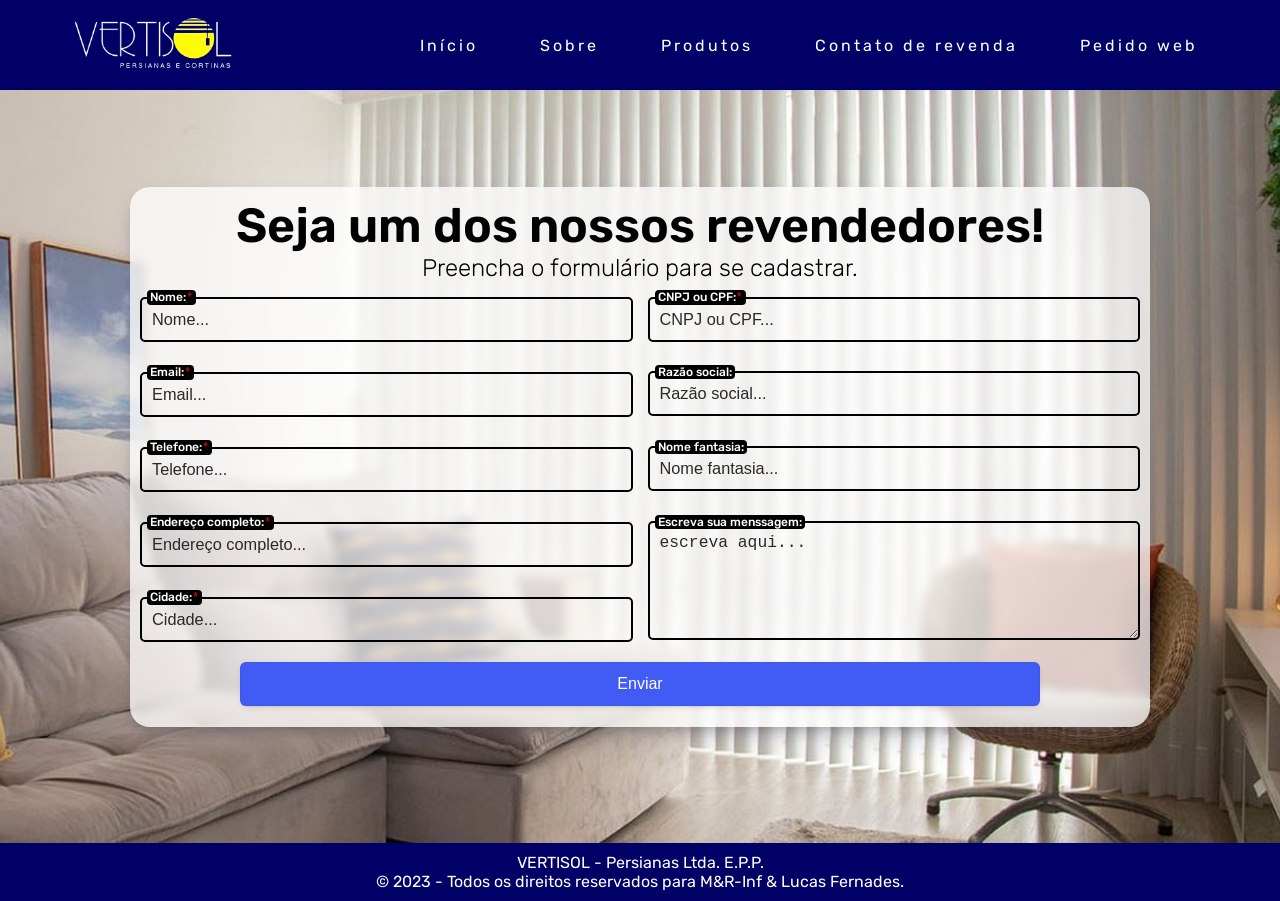
==== commit 7f04ff9b: "6.2.3" ====
--- a/assets/paginas/cntt-reved.html
+++ b/assets/paginas/cntt-reved.html
@@ -34,7 +34,7 @@
         <h3 class="h3-form-cntt-reved">Seja um dos nossos revendedores!</h3>
         <p class="p-cntt-reved1">Preencha o formulário para se cadastrar.</p>
       </div>
-      <form class="form-cntt-reved" target="_blank" action="https://formsubmit.co/vertisolpersianas@outlook.com" method="POST">
+      <form class="form-cntt-reved" action="https://formsubmit.co/vertisolpersianas@outlook.com" method="POST">
         <div class="coolinput-cntt-reved i-nome">
           <label for="nomeInput" class="text-cntt-reved">Nome:<samp class="asteristico-obrigatorio">*</samp></label>
           <input type="text" placeholder="Nome..." name="NOME" class="input-form-cntt-reved" required id="nomeInput">
@@ -76,6 +76,7 @@
         <input type="hidden" name="_captcha" value="false">
         <input type="hidden" name="_subject" value="Novo contato para revenda!">
         <input type="hidden" name="_template" value="box">
+        <input type="hidden" name="_next" value="https://lucas-fro.github.io/site-vertisol/assets/paginas/cntt-reved.html">
 
         <button class="btn-form-cntt-reved" type="submit">Enviar</button>
       </form>
@@ -85,7 +86,7 @@
       <section class="informaçoes">
       <p>
           VERTISOL - Persianas Ltda. E.P.P.<br>
-          © 2023 - Todos os direitos reservados para M & R - Inf.
+          © 2023 - Todos os direitos reservados para M&R-Inf & Lucas Fernades.
       </p>
       </section>
   </footer>
--- a/assets/CSS-e-JS/style.css
+++ b/assets/CSS-e-JS/style.css
@@ -820,8 +820,8 @@
     background: transparent;
     font-size: 1.09rem;
     resize: vertical;
-    min-height: 100px;
-    max-height: 100px;
+    min-height: 95px;
+    max-height: 95px;
      outline: none;
     
 }
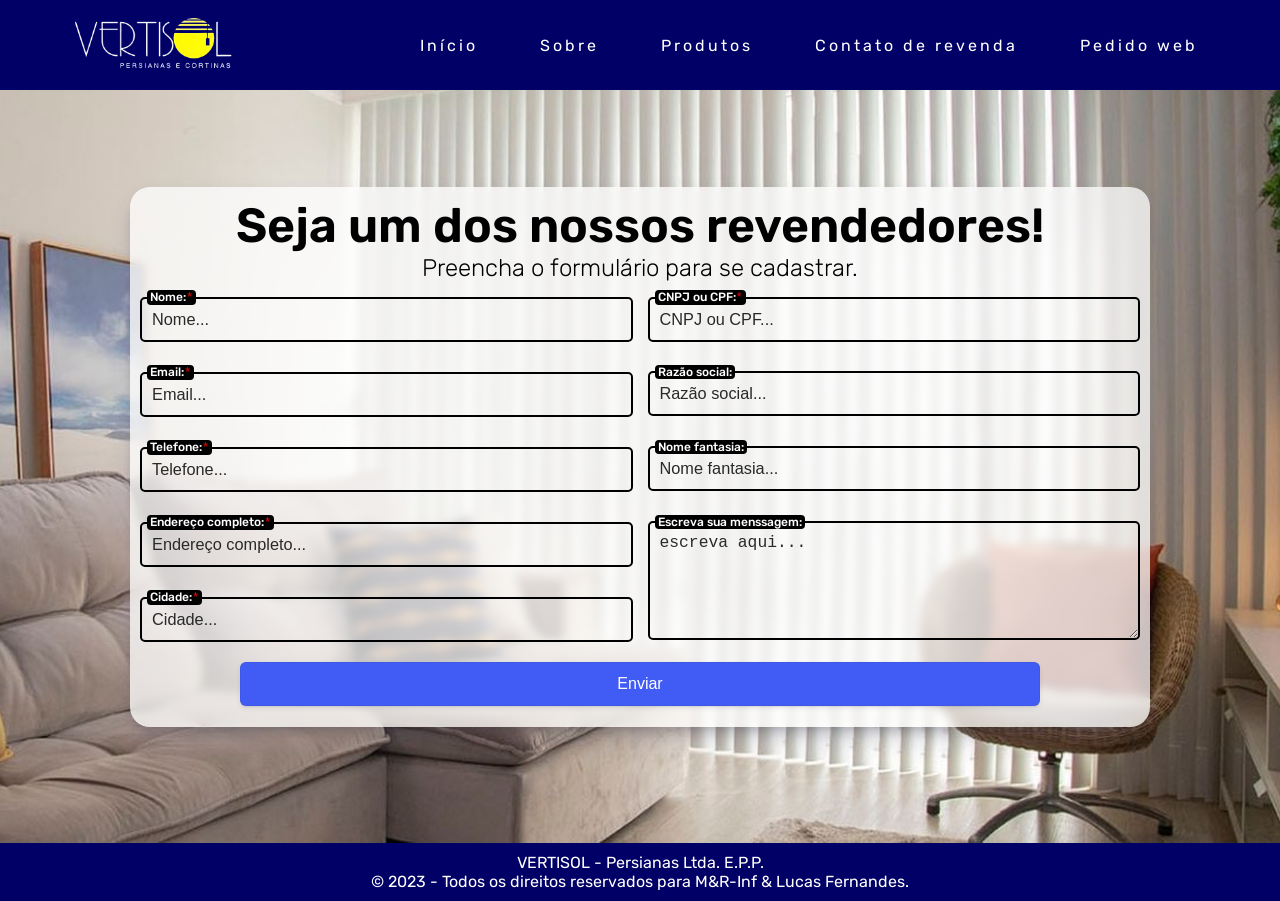
==== commit 4da08f9f: "1.0.0 OFICIAL site oficial no ar" ====
--- a/assets/paginas/cntt-reved.html
+++ b/assets/paginas/cntt-reved.html
@@ -76,7 +76,7 @@
         <input type="hidden" name="_captcha" value="false">
         <input type="hidden" name="_subject" value="Novo contato para revenda!">
         <input type="hidden" name="_template" value="box">
-        <input type="hidden" name="_next" value="https://lucas-fro.github.io/site-vertisol/assets/paginas/cntt-reved.html">
+        <input type="hidden" name="_next" value="https://www.vertisol.com.br/assets/paginas/cntt-reved.html">
 
         <button class="btn-form-cntt-reved" type="submit">Enviar</button>
       </form>
@@ -86,7 +86,7 @@
       <section class="informaçoes">
       <p>
           VERTISOL - Persianas Ltda. E.P.P.<br>
-          © 2023 - Todos os direitos reservados para M&R-Inf & Lucas Fernades.
+          © 2023 - Todos os direitos reservados para M&R-Inf & Lucas Fernandes.
       </p>
       </section>
   </footer>
